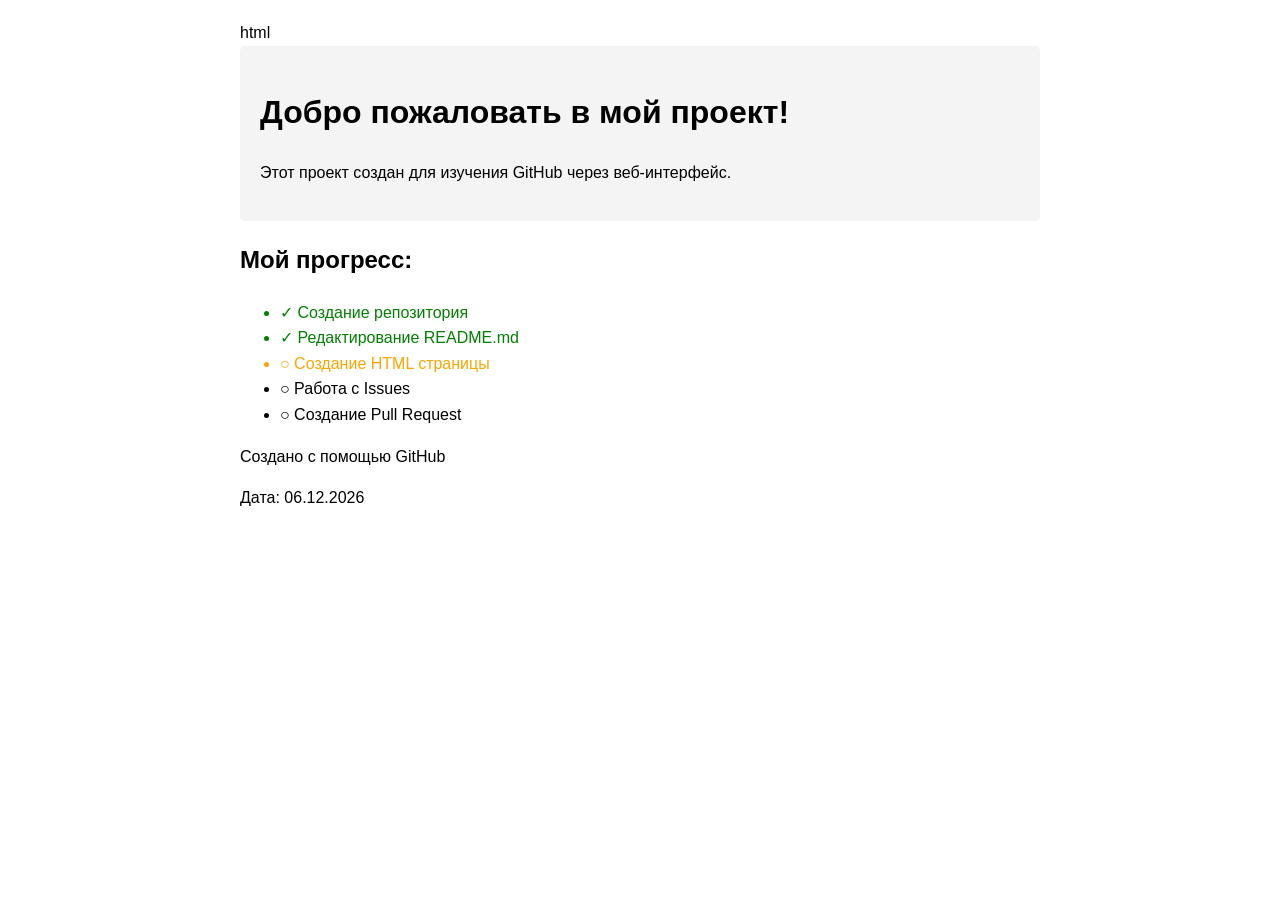
==== index.html @ 26f854fa "Create index.html" ====
html
<!DOCTYPE html>
<html lang="ru">
<head>
    <meta charset="UTF-8">
    <meta name="viewport" content="width=device-width, initial-scale=1.0">
    <title>Мой первый проект на GitHub</title>
    <style>
        body {
            font-family: Arial, sans-serif;
            max-width: 800px;
            margin: 0 auto;
            padding: 20px;
            line-height: 1.6;
        }
        header {
            background-color: #f4f4f4;
            padding: 20px;
            border-radius: 5px;
            margin-bottom: 20px;
        }
        .completed {
            color: green;
        }
        .in-progress {
            color: orange;
        }
    </style>
</head>
<body>
    <header>
        <h1>Добро пожаловать в мой проект!</h1>
        <p>Этот проект создан для изучения GitHub через веб-интерфейс.</p>
    </header>
  <section>
        <h2>Мой прогресс:</h2>
        <ul>
            <li class="completed">✓ Создание репозитория</li>
            <li class="completed">✓ Редактирование README.md</li>
            <li class="in-progress">○ Создание HTML страницы</li>
            <li>○ Работа с Issues</li>
            <li>○ Создание Pull Request</li>
        </ul>
    </section>
    
    <footer>
        <p>Создано с помощью GitHub</p>
        <p>Дата: <span id="current-date"></span></p>
    </footer>
    
    <script>
        document.getElementById('current-date').textContent = new Date().toLocaleDateString('ru-RU');
    </script>
</body>
</html>
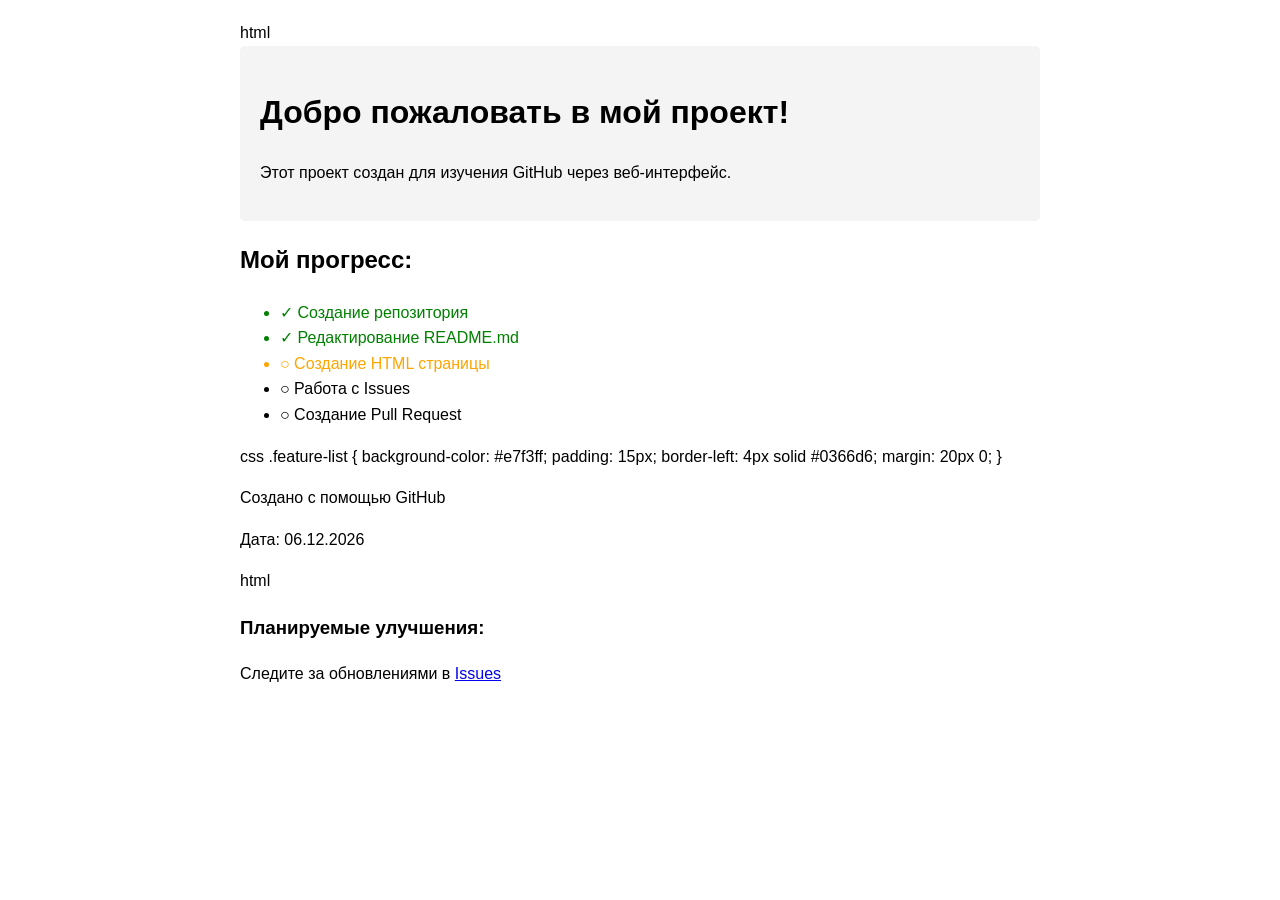
==== commit 8a0f467e: "Добавлен блок feature-list Closes #1 (если это Issue #1)" ====
--- a/index.html
+++ b/index.html
@@ -42,7 +42,13 @@
             <li>○ Создание Pull Request</li>
         </ul>
     </section>
-    
+    css
+        .feature-list {
+            background-color: #e7f3ff;
+            padding: 15px;
+            border-left: 4px solid #0366d6;
+            margin: 20px 0;
+        }
     <footer>
         <p>Создано с помощью GitHub</p>
         <p>Дата: <span id="current-date"></span></p>
@@ -52,4 +58,9 @@
         document.getElementById('current-date').textContent = new Date().toLocaleDateString('ru-RU');
     </script>
 </body>
+    html
+    <div class="feature-list">
+        <h3>Планируемые улучшения:</h3>
+        <p>Следите за обновлениями в <a href="#">Issues</a></p>
+    </div>
 </html>
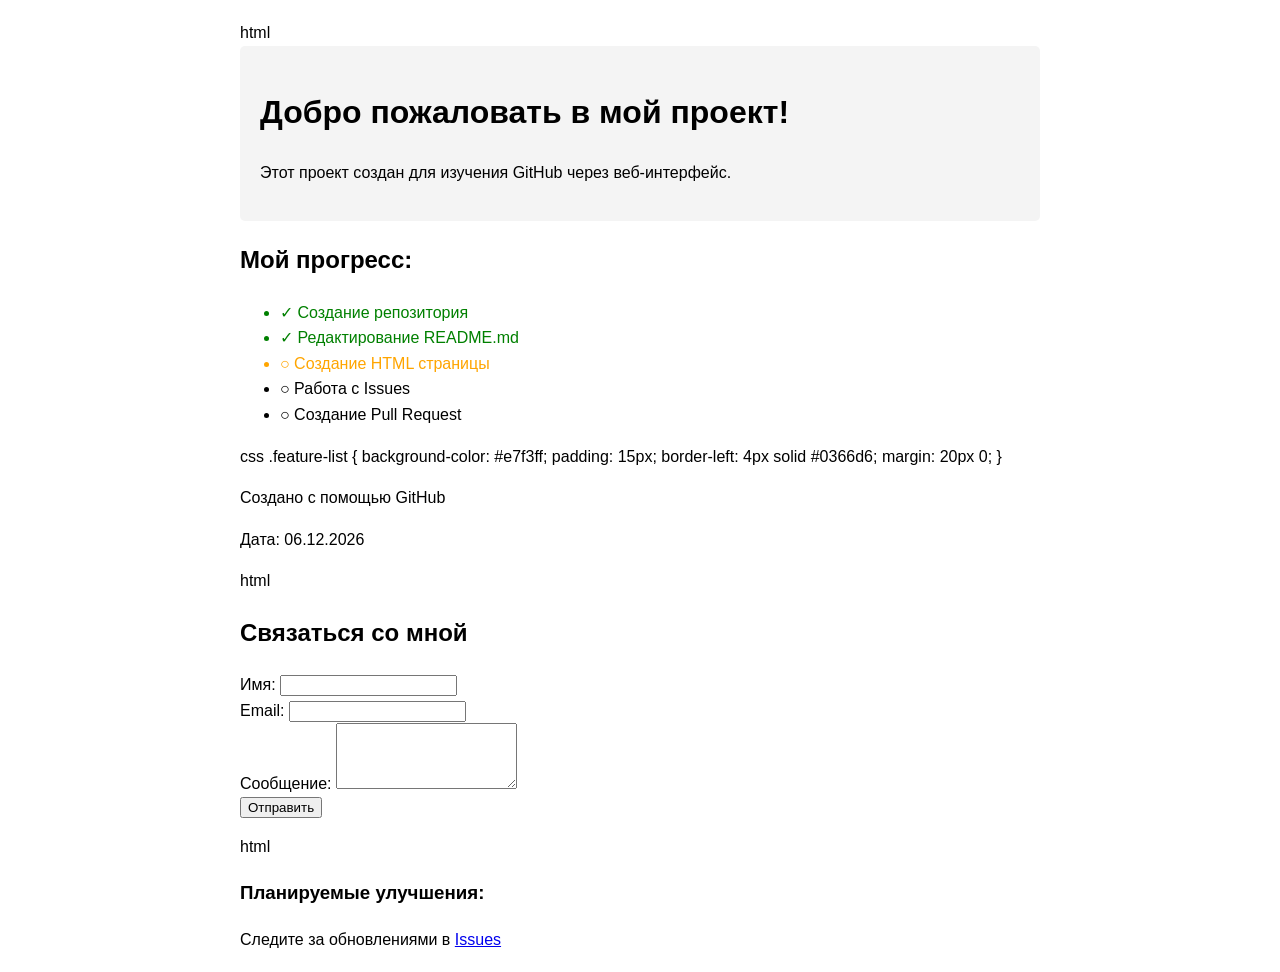
==== commit 6a3eb187: "Добавлена контактная форма" ====
--- a/index.html
+++ b/index.html
@@ -53,7 +53,33 @@
         <p>Создано с помощью GitHub</p>
         <p>Дата: <span id="current-date"></span></p>
     </footer>
+    html
+    <section>
+        <h2>Связаться со мной</h2>
+        <form id="contact-form">
+            <div>
+                <label for="name">Имя:</label>
+                <input type="text" id="name" name="name" required>
+            </div>
+            <div>
+                <label for="email">Email:</label>
+                <input type="email" id="email" name="email" required>
+            </div>
+            <div>
+                <label for="message">Сообщение:</label>
+                <textarea id="message" name="message" rows="4" required></textarea>
+            </div>
+            <button type="submit">Отправить</button>
+        </form>
+    </section>
     
+    <script>
+        document.getElementById('contact-form').addEventListener('submit', function(e) {
+            e.preventDefault();
+            alert('Спасибо за сообщение! (Это демо-форма)');
+            this.reset();
+        });
+    </script>
     <script>
         document.getElementById('current-date').textContent = new Date().toLocaleDateString('ru-RU');
     </script>
